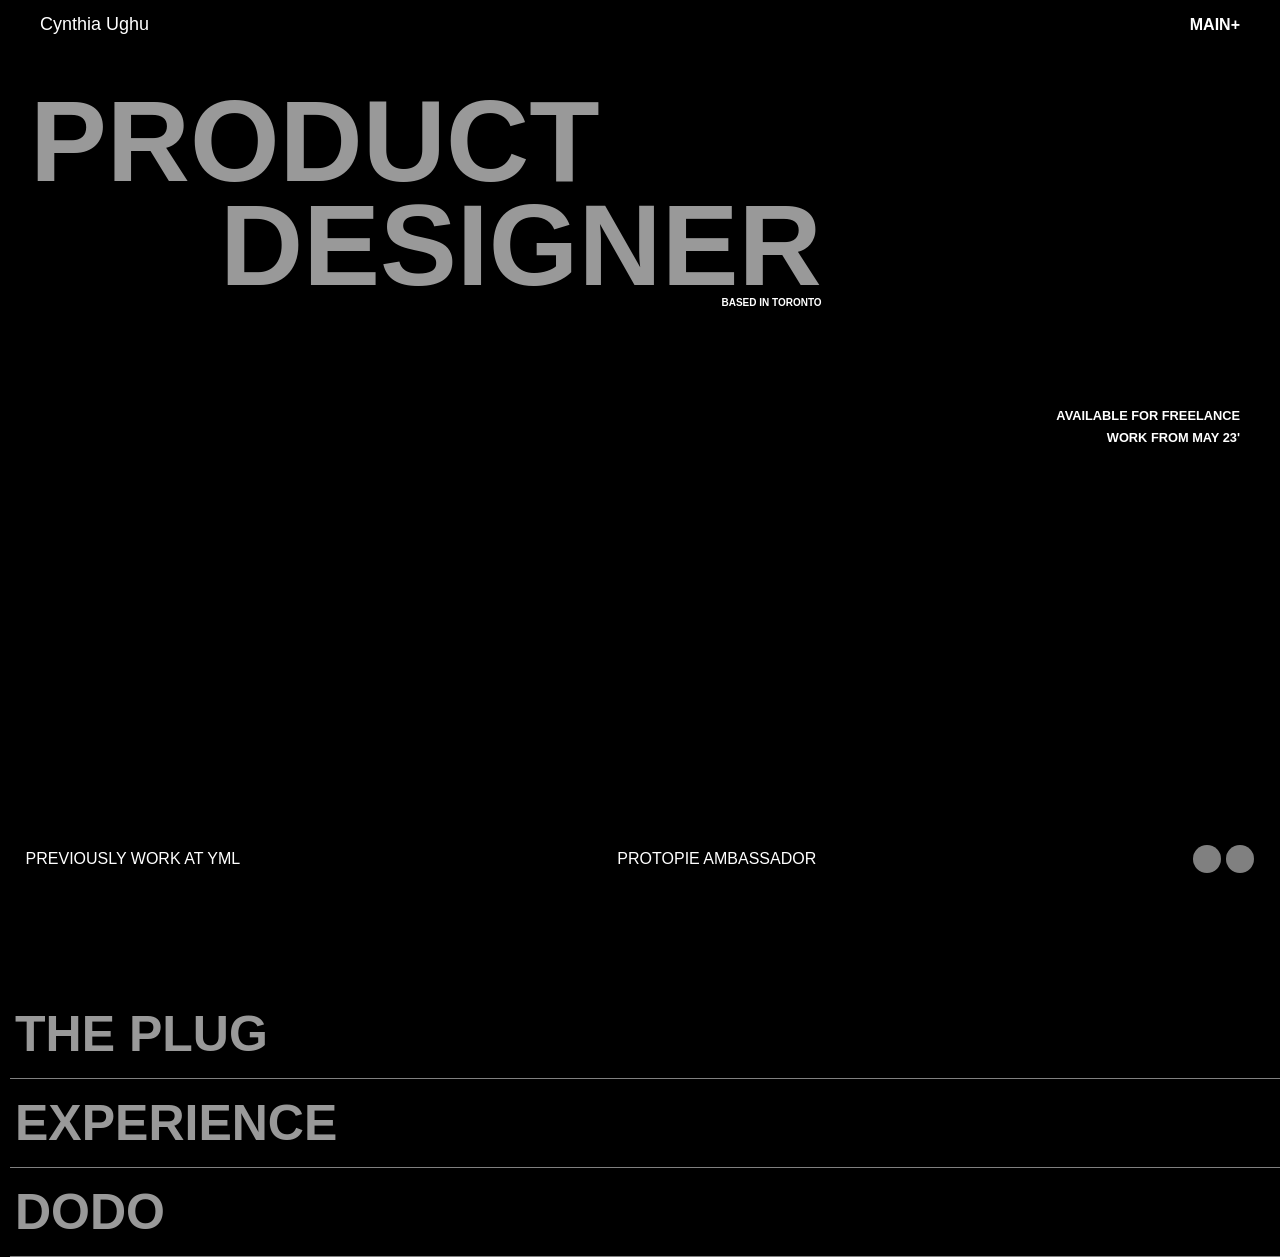
==== project1/index.html @ c9a3d157 "first change" ====
<!DOCTYPE html>
<html lang="en">
<head>
    <meta charset="UTF-8">
    <meta name="viewport" content="width=device-width, initial-scale=1.0">
    <title>Document</title>
    <link rel="stylesheet" href="style.css">
    <link href="https://cdn.jsdelivr.net/npm/remixicon@4.9.0/fonts/remixicon.css"
   rel="stylesheet"/>
</head>
<body>
    <div id="main">
        <div class="nav">
                <a href="/">Cynthia Ughu  </a>
                <h4>MAIN+ </h4>
            </div>
        <div id="hero">
            

            <div class="heading">
                <h1>Product</h1>

                <div class="blocktext">
                <h1 id="second-h1">Designer</h1>
                <h5>based in toronto</h5>
                </div>
                
            </div>

            <div class="littleHeading">
                <h5>available for freelance</h5>
                <h5>work from may 23'</h5>
            </div>
            
            <div class="herofoter">
                <a href="#">previously work at yml <i class="ri-arrow-right-up-line"></i> </a>
                <a href="#"> protopie ambassador <i class="ri-arrow-right-up-line"></i></a>
                
                <div class="circleContainer">
                    <div class="circle"><i class="ri-arrow-down-line"></i></div>
                    <div class="circle"><i class="ri-arrow-down-line"></i></div>
                </div>
            </div>


        </div>

        <div class="secondPage">
            <div class="elem"> 
                <h1>The plug</h1> 
                <img src="https://images.unsplash.com/photo-1761839257870-06874bda71b5?w=400&auto=format&fit=crop&q=60&ixlib=rb-4.1.0&ixid=M3wxMjA3fDF8MHxmZWF0dXJlZC1waG90b3MtZmVlZHwyMzF8fHxlbnwwfHx8fHw%3D" alt="">
            </div>

            <div class="elem">
                <h1>experience</h1>
                <img src="https://images.unsplash.com/photo-1761839259494-71caddcdd6b3?w=400&auto=format&fit=crop&q=60&ixlib=rb-4.1.0&ixid=M3wxMjA3fDF8MHxmZWF0dXJlZC1waG90b3MtZmVlZHw2M3x8fGVufDB8fHx8fA%3D%3D" alt="">
            </div>

            <div class="elem">
                <h1>dodo</h1>
                <img src="https://images.unsplash.com/photo-1773332585815-f106a5d6ed6c?w=400&auto=format&fit=crop&q=60&ixlib=rb-4.1.0&ixid=M3wxMjA3fDF8MHxmZWF0dXJlZC1waG90b3MtZmVlZHwyMTB8fHxlbnwwfHx8fHw%3D" alt="">
            </div>
            
        </div>

        <div class="space"></div>

        
    </div>

    <script src="script.js"></script>
</body> 
</html>
---- project1/style.css ----
*{
    margin: 0;
    padding: 0;
    box-sizing: border-box;
    font-family: 'Franklin Gothic Medium', 'Arial Narrow', Arial, sans-serif;
}
html , body{
    height: 100%;
    width: 100%;
    background-color: black;

}

#main{
    width: 100%;
    
}

#hero{
    width: 100%;
    height: 100vh;
    color: white;
    
}

.nav{
    display: flex;
    align-items: center;
    justify-content: space-between;
    width: 100%;
    padding: 10px 40px;
    color: white;
    position: fixed;
    margin-top: -86px;
}
.nav a{
    color: white;
    text-decoration: none;
    font-size: 18px;
}
.heading {
    margin-top: 90px;
}
.heading h1{
    font-size: 9vw;
    text-transform: uppercase;
    font-weight: 800;
    line-height: 0.9;
    opacity: 0.6;
    margin-left: 30px;
}

#second-h1{
    margin-left: 220px;
}

.blocktext{
    width: fit-content;
}
.blocktext h5{
    text-align: right;
    text-transform: uppercase;
    font-size:10px;
}

.littleHeading{
    margin-top: 100px;
    padding-right: 40px;

}

.littleHeading h5{
    text-align: right;
    text-transform: uppercase;
    margin-top: 0.5vw;
    font-size: 1vw;

}

.herofoter{
    display: flex;
    align-items: center;
    justify-content: space-between;
    position: absolute;
    bottom: 3%;
    width: 100%;
    padding: 0 2vw;
}

.herofoter a{
    color: white;
    text-transform: uppercase;
    text-decoration: none;
}

.circleContainer{
    display: flex;
    gap: 5px;
}
.circle{
    height: 28px;
    width: 28px;
    border-radius: 50%;
    background-color: gray;
    display: flex;
    align-items: center;
    justify-content: center;
}

.secondPage{
    color: white;
    position: relative;
    height: 100%;
    width: 100%;
    padding-left: 10px;
}

.secondPage .elem{
    width: 100%;
    border-bottom: 1px solid gray;
    padding: 15px 5px;
    display: flex;
    align-items: center;
    justify-content: space-between;

}

.elem h1{
    font-size: 50px;
    opacity: 0.6;
    text-transform: uppercase;
}
.elem img{
    height: 100px;
   max-width: 200px;
    object-fit: cover;
    position: absolute;
    opacity: 0;
    mix-blend-mode: difference;
}
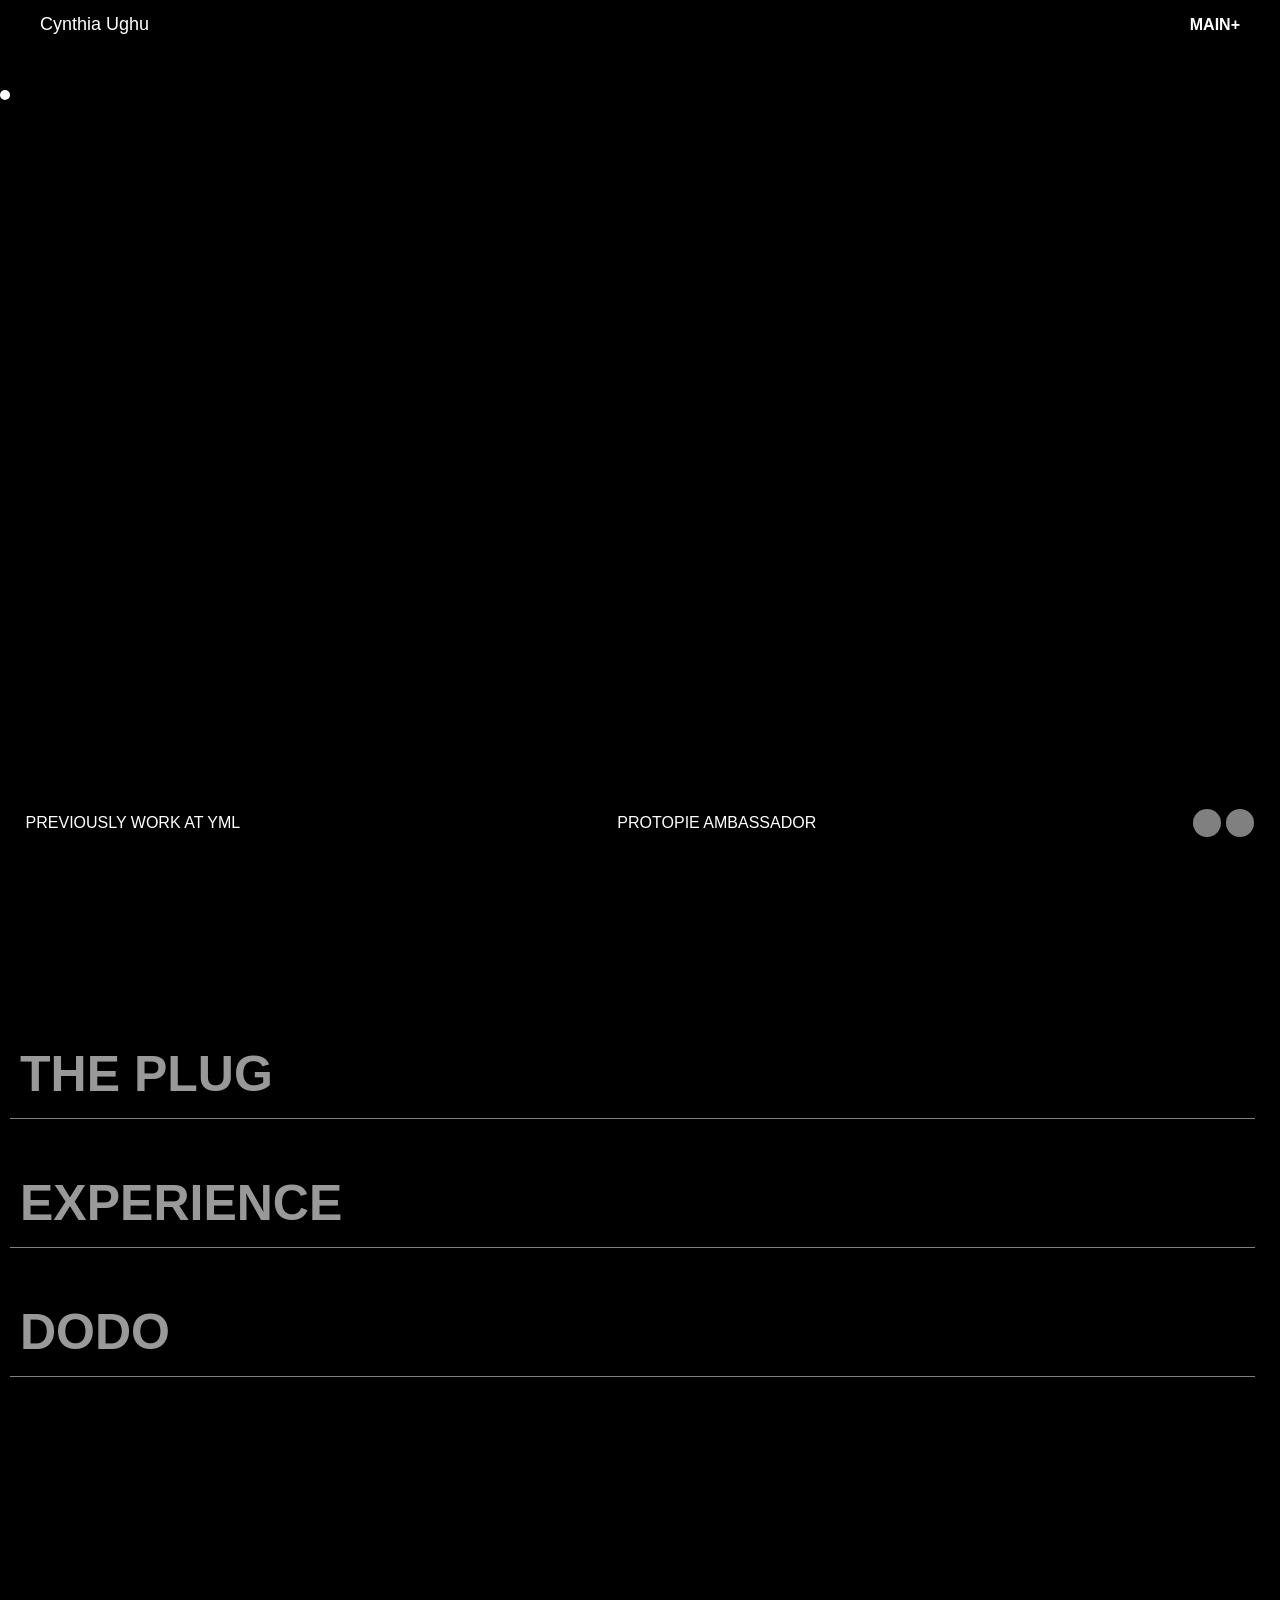
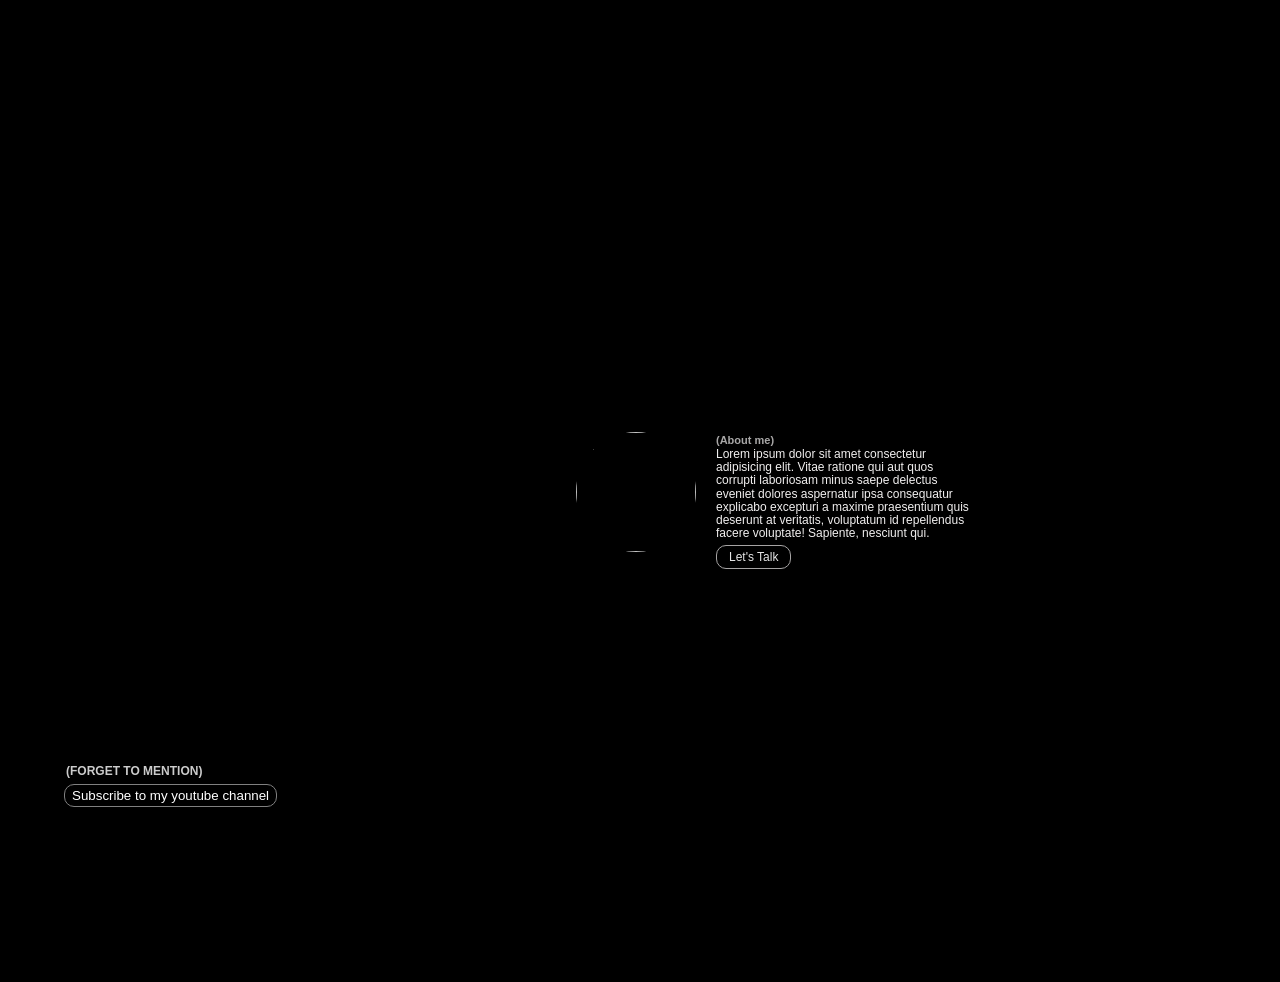
==== commit 4df4def1: "update" ====
--- a/project1/index.html
+++ b/project1/index.html
@@ -5,10 +5,12 @@
     <meta name="viewport" content="width=device-width, initial-scale=1.0">
     <title>Document</title>
     <link rel="stylesheet" href="style.css">
+    <link rel="stylesheet" href="loco.css">
     <link href="https://cdn.jsdelivr.net/npm/remixicon@4.9.0/fonts/remixicon.css"
    rel="stylesheet"/>
 </head>
 <body>
+    <div class="minicircle"> </div>
     <div id="main">
         <div class="nav">
                 <a href="/">Cynthia Ughu  </a>
@@ -18,18 +20,35 @@
             
 
             <div class="heading">
-                <h1>Product</h1>
+                <div class="smoothScrool">
+                    <h1 class="smoothElem" >Product</h1>
 
+                </div>
+                
                 <div class="blocktext">
-                <h1 id="second-h1">Designer</h1>
-                <h5>based in toronto</h5>
+
+                   <div class="smoothScrool">
+                      <h1  class="smoothElem" id="second-h1">Designer</h1>
+                    </div>
+
+                   <div class="smoothScrool">
+                        <h5 class="smoothElem" >based in toronto</h5>
+                   </div>
+                  
+
                 </div>
+                
                 
             </div>
 
             <div class="littleHeading">
-                <h5>available for freelance</h5>
-                <h5>work from may 23'</h5>
+
+                <div class="smoothScrool">
+                    <h5 class="smoothElem">available for freelance</h5>
+                    </div>
+                <div class="smoothScrool">
+                    <h5 class="smoothElem">available for freelance</h5>
+                    </div>
             </div>
             
             <div class="herofoter">
@@ -63,11 +82,34 @@
             
         </div>
 
-        <div class="space"></div>
+        <div class="aboutSection">
 
+          <div class="about">
+             <img src="https://plus.unsplash.com/premium_photo-1689568126014-06fea9d5d341?q=80&w=1170&auto=format&fit=crop&ixlib=rb-4.1.0&ixid=M3wxMjA3fDB8MHxwaG90by1wYWdlfHx8fGVufDB8fHx8fA%3D%3D" alt="">
+
+             <div class="imgText">
+                 <h4>(About me)</h4>
+                 <p>Lorem ipsum dolor sit amet consectetur adipisicing elit. Vitae ratione qui aut quos corrupti laboriosam minus saepe delectus eveniet dolores aspernatur ipsa consequatur explicabo excepturi a maxime praesentium quis deserunt at veritatis, voluptatum id repellendus facere voluptate! Sapiente, nesciunt qui.</p>
+                 <button>Let's Talk</button>
+              </div>
+              <div class="extraAbout">
+            <h5>(forget to mention)</h5>
+            <button>Subscribe to my youtube channel <i class="ri-arrow-right-up-line"></i></button>
+        </div>
+           </div>
+        </div>
+         
+        <div class="footer">
+            <div class="footerleft"></div>
+            <div class="footerright"></div>
+        </div>
         
     </div>
 
+        <script src="https://cdnjs.cloudflare.com/ajax/libs/gsap/3.11.5/gsap.min.js"
+        integrity="sha512-cOH8ndwGgPo+K7pTvMrqYbmI8u8k6Sho3js0gOqVWTmQMlLIi6TbqGWRTpf1ga8ci9H3iPsvDLr4X7xwhC/+DQ=="
+        crossorigin="anonymous" referrerpolicy="no-referrer"></script>
+     <script src="https://cdn.jsdelivr.net/npm/locomotive-scroll@3.5.4/dist/locomotive-scroll.min.js"></script>
     <script src="script.js"></script>
 </body> 
 </html>
--- a/project1/style.css
+++ b/project1/style.css
@@ -11,6 +11,15 @@
 
 }
 
+.minicircle{
+    height: 10px;
+    width: 10px;
+    position: absolute;
+    border-radius: 50%;
+    background-color: white;
+    z-index: 99999;
+}
+ 
 #main{
     width: 100%;
     
@@ -20,7 +29,7 @@
     width: 100%;
     height: 100vh;
     color: white;
-    
+    position: relative;
 }
 
 .nav{
@@ -54,8 +63,19 @@
     margin-left: 220px;
 }
 
+
+.smoothScrool{
+    width: fit-content;
+    overflow: hidden;
+}
+.smoothElem{
+    transform: translateY(100%);
+}
 .blocktext{
     width: fit-content;
+    display: flex;
+    flex-direction: column;
+    align-items: end;
 }
 .blocktext h5{
     text-align: right;
@@ -66,9 +86,11 @@
 .littleHeading{
     margin-top: 100px;
     padding-right: 40px;
-
-}
-
+    display: flex;
+    flex-direction: column;
+    align-items: end;
+
+}
 .littleHeading h5{
     text-align: right;
     text-transform: uppercase;
@@ -82,7 +104,7 @@
     align-items: center;
     justify-content: space-between;
     position: absolute;
-    bottom: 3%;
+    bottom: 17%;
     width: 100%;
     padding: 0 2vw;
 }
@@ -109,19 +131,22 @@
 
 .secondPage{
     color: white;
+    height: 68vh;
+    width: 100%;
+    padding-left: 10px;
+    
+}
+
+.secondPage .elem{
+    width: 98%;
+    border-bottom: 1px solid gray;
+    padding: 15px 10px;
+    display: flex;
+    align-items: center;
+    justify-content: space-between;
     position: relative;
-    height: 100%;
-    width: 100%;
-    padding-left: 10px;
-}
-
-.secondPage .elem{
-    width: 100%;
-    border-bottom: 1px solid gray;
-    padding: 15px 5px;
-    display: flex;
-    align-items: center;
-    justify-content: space-between;
+    margin-top: 40px;
+
 
 }
 
@@ -131,11 +156,98 @@
     text-transform: uppercase;
 }
 .elem img{
-    height: 100px;
-   max-width: 200px;
+    height: 140%;
+    max-width: 180px;
     object-fit: cover;
     position: absolute;
     opacity: 0;
     mix-blend-mode: difference;
-}
-
+    transition: all 0.3s;
+  
+}
+
+.aboutSection{
+    height: 100vh;
+    width: 100%;
+}
+.about{
+    height: 100vh;
+    width: 100%;
+    display: flex;
+    align-items: center;
+    left: 45%;
+    gap: 20px;
+    position: relative;
+}
+
+.about img {
+    height: 120px;
+    width: 120px;
+    object-fit: cover;
+    border-radius: 50%;
+}
+
+.imgText{
+    color: rgb(241, 239, 239);
+    width: 255px;
+    height: 120px;
+}
+.imgText h4{
+    opacity: 0.7;
+    font-size: 11px;
+    padding: 2px 0;
+}
+
+.imgText p{
+    font-size: 12px;
+    line-height: 1.1;
+}
+.imgText button{
+    background-color: transparent;
+    color: white;
+    padding: 4px 12px;
+    border: 1px solid rgb(184, 182, 182);
+    border-radius: 10px;
+    margin-top: 5px;
+    opacity: .9;
+    font-size: 12px;
+    cursor: pointer;
+}
+
+.extraAbout{
+    color: white;
+    position: absolute;
+    top: 80%;
+    left: -40%;
+
+}
+.extraAbout h5{
+    font-size: 12px;
+    text-transform: uppercase;
+    opacity: 0.8;
+    padding: 2px;
+}
+.extraAbout button{
+    padding: 3px 7px;
+    background-color: transparent;
+    color: white;
+    border: 1px solid gray;
+    border-radius: 10px;
+    cursor: pointer;
+    margin-top: 4px;
+}
+.footer{
+    display: flex;
+    align-items: center;
+    justify-content: space-between;
+    padding: 20px 30px;
+
+}
+.footerleft{
+    display: flex;
+    gap: 20px;
+}
+.footerright{
+    display: flex;
+    gap: 20px;
+}
--- a/project1/loco.css
+++ b/project1/loco.css
@@ -0,0 +1,85 @@
+html.has-scroll-smooth {
+    overflow: hidden;
+}
+
+html.has-scroll-dragging {
+    -webkit-user-select: none;
+    -moz-user-select: none;
+    -ms-user-select: none;
+    user-select: none;
+}
+
+.has-scroll-smooth body {
+    overflow: hidden;
+}
+
+.has-scroll-smooth [data-scroll-container] {
+    min-height: 100vh;
+}
+
+[data-scroll-direction="horizontal"] [data-scroll-container] {
+    height: 100vh;
+    display: inline-block;
+    white-space: nowrap;
+}
+
+[data-scroll-direction="horizontal"] [data-scroll-section] {
+    display: inline-block;
+    vertical-align: top;
+    white-space: nowrap;
+    height: 100%;
+}
+
+.c-scrollbar {
+    position: absolute;
+    right: 0;
+    top: 0;
+    width: 11px;
+    height: 100%;
+    transform-origin: center right;
+    transition: transform 0.3s, opacity 0.3s;
+    opacity: 0;
+}
+
+.c-scrollbar:hover {
+    transform: scaleX(1.45);
+}
+
+.c-scrollbar:hover, .has-scroll-scrolling .c-scrollbar, .has-scroll-dragging .c-scrollbar {
+    opacity: 1;
+}
+
+[data-scroll-direction="horizontal"] .c-scrollbar {
+    width: 100%;
+    height: 10px;
+    top: auto;
+    bottom: 0;
+    transform: scaleY(1);
+}
+
+[data-scroll-direction="horizontal"] .c-scrollbar:hover {
+    transform: scaleY(1.3);
+}
+
+.c-scrollbar_thumb {
+    position: absolute;
+    top: 0;
+    right: 0;
+    background-color: black;
+    opacity: 0.5;
+    width: 7px;
+    border-radius: 10px;
+    margin: 2px;
+    cursor: -webkit-grab;
+    cursor: grab;
+}
+
+.has-scroll-dragging .c-scrollbar_thumb {
+    cursor: -webkit-grabbing;
+    cursor: grabbing;
+}
+
+[data-scroll-direction="horizontal"] .c-scrollbar_thumb {
+    right: auto;
+    bottom: 0;
+}
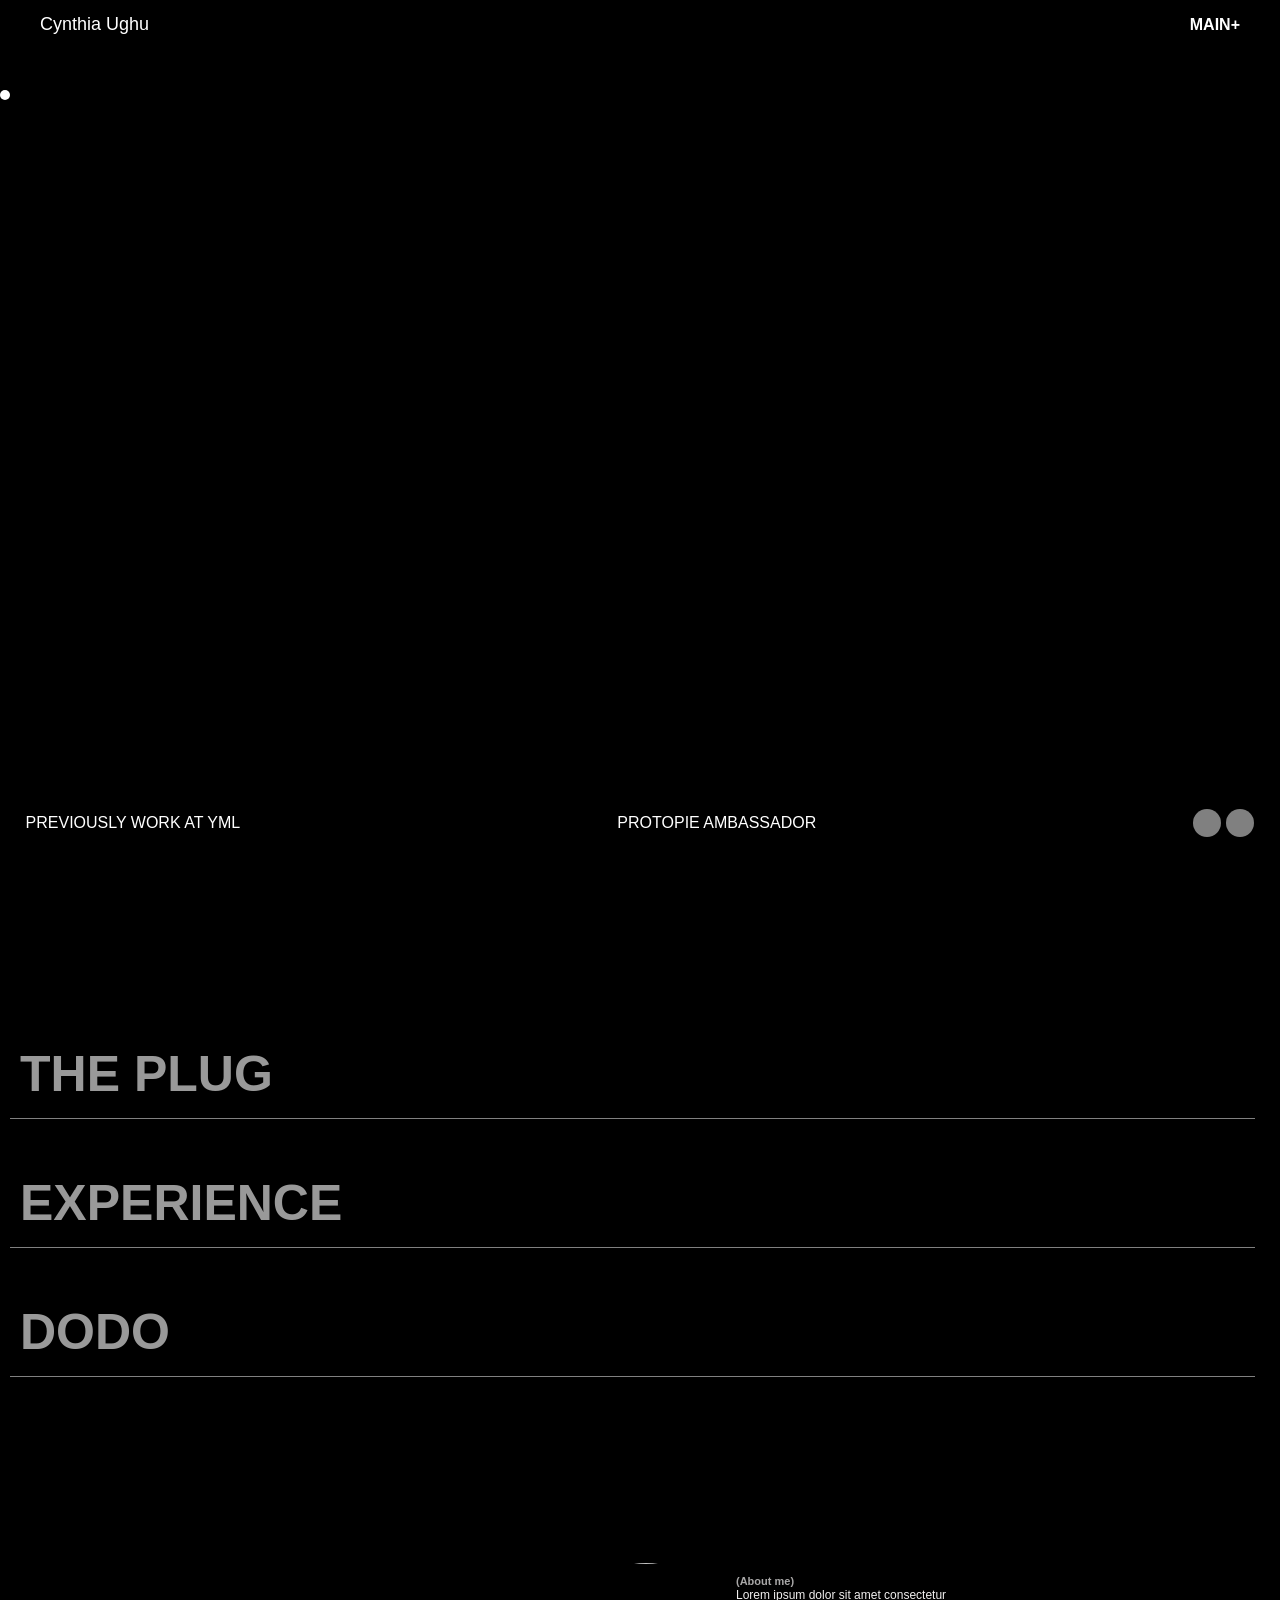
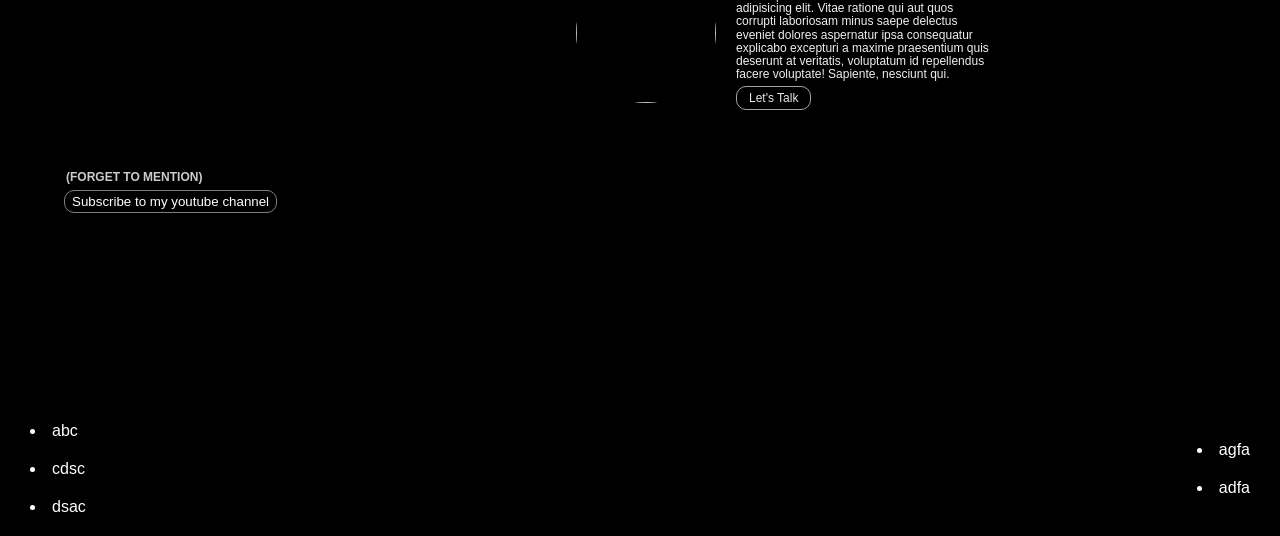
==== commit c7c62cd4: "another upadate" ====
--- a/project1/index.html
+++ b/project1/index.html
@@ -100,8 +100,19 @@
         </div>
          
         <div class="footer">
-            <div class="footerleft"></div>
-            <div class="footerright"></div>
+            <div class="footerleft"> 
+
+            <li>abc</li>
+            <li>cdsc</li>
+            <li>dsac</li>
+        
+           </div>
+            
+            <div class="footerright">
+                 <li>agfa</li>
+                <li>adfa</li>
+            </div>
+
         </div>
         
     </div>
--- a/project1/style.css
+++ b/project1/style.css
@@ -18,6 +18,7 @@
     border-radius: 50%;
     background-color: white;
     z-index: 99999;
+    transform: skewX(30%);
 }
  
 #main{
@@ -167,22 +168,24 @@
 }
 
 .aboutSection{
-    height: 100vh;
+    height: 40vh;
     width: 100%;
 }
 .about{
-    height: 100vh;
+    height: 50vh;
     width: 100%;
     display: flex;
     align-items: center;
     left: 45%;
     gap: 20px;
     position: relative;
+    top: -65%;
+
 }
 
 .about img {
-    height: 120px;
-    width: 120px;
+    height: 140px;
+    width: 140px;
     object-fit: cover;
     border-radius: 50%;
 }
@@ -241,13 +244,17 @@
     align-items: center;
     justify-content: space-between;
     padding: 20px 30px;
-
+    color: white;
+    width: 100%;
+    bottom: 40%;
 }
 .footerleft{
     display: flex;
     gap: 20px;
+    flex-direction: column;
 }
 .footerright{
     display: flex;
     gap: 20px;
+    flex-direction: column;
 }
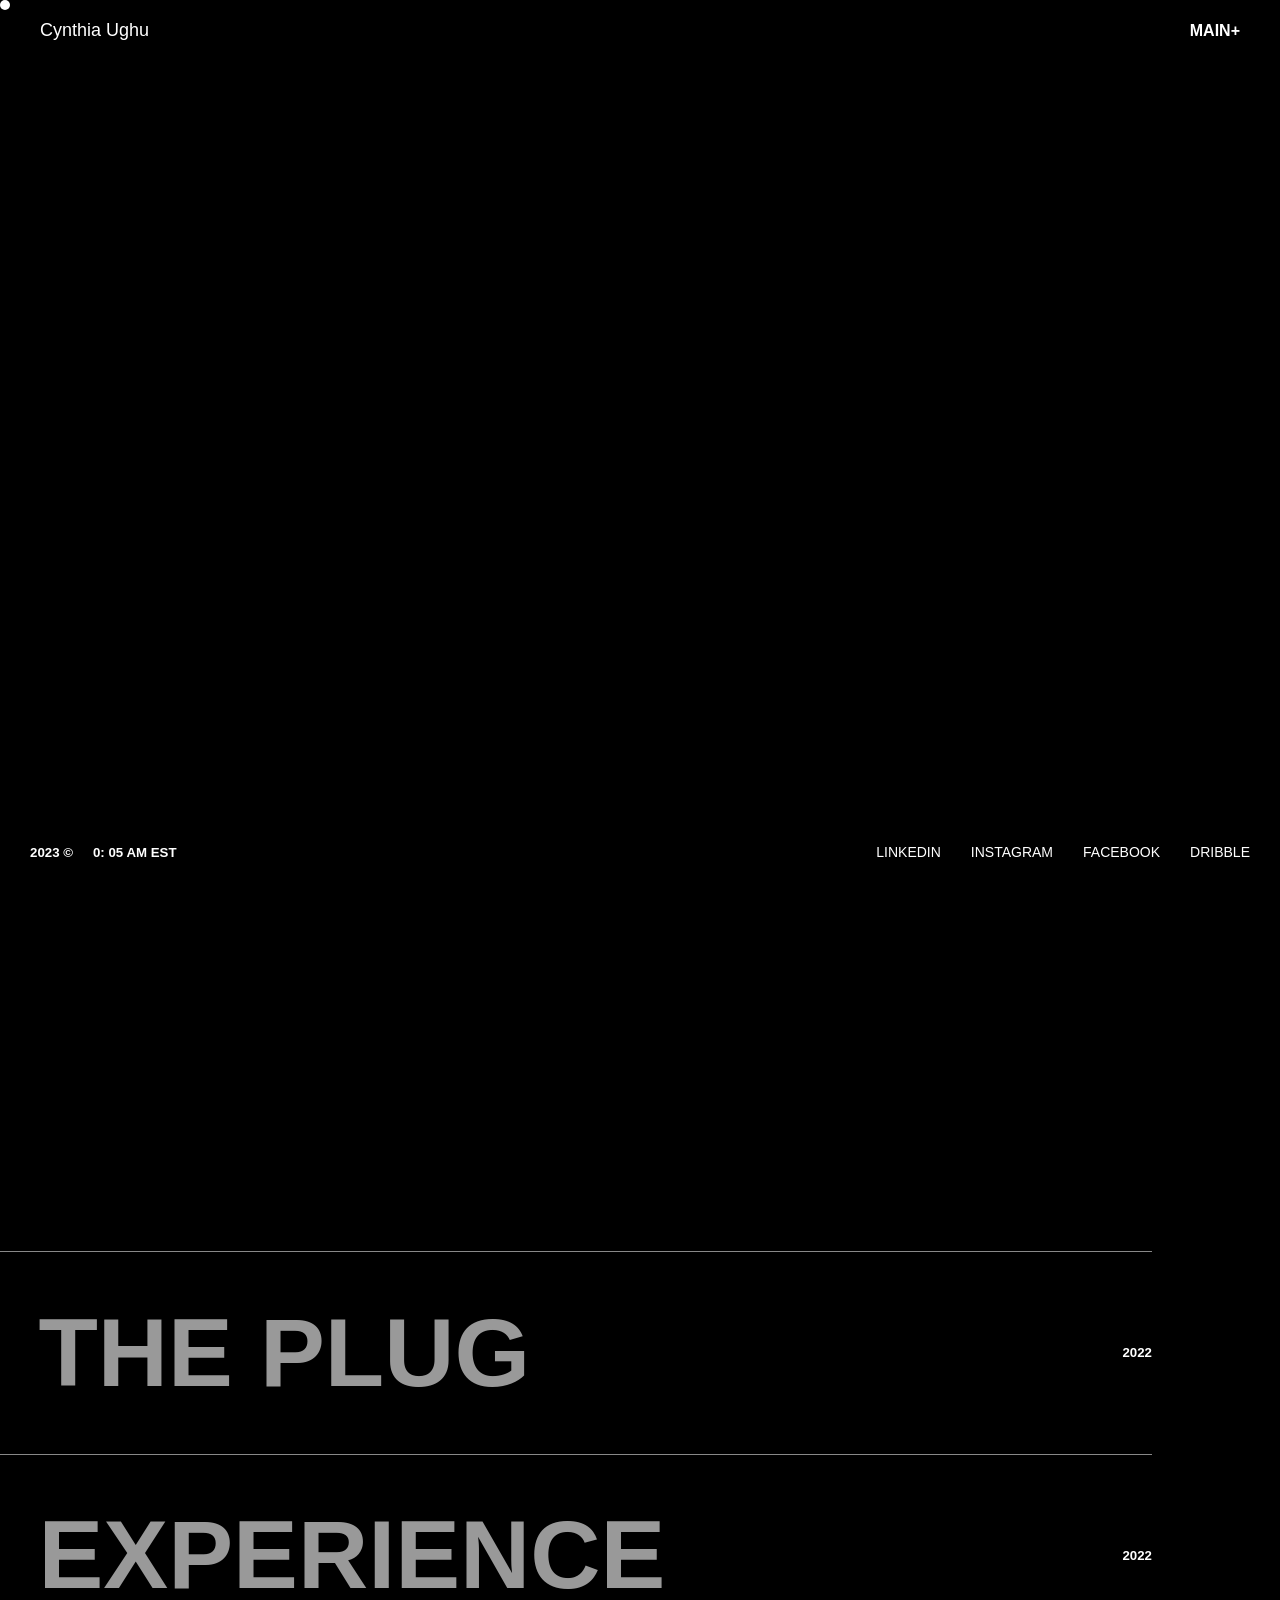
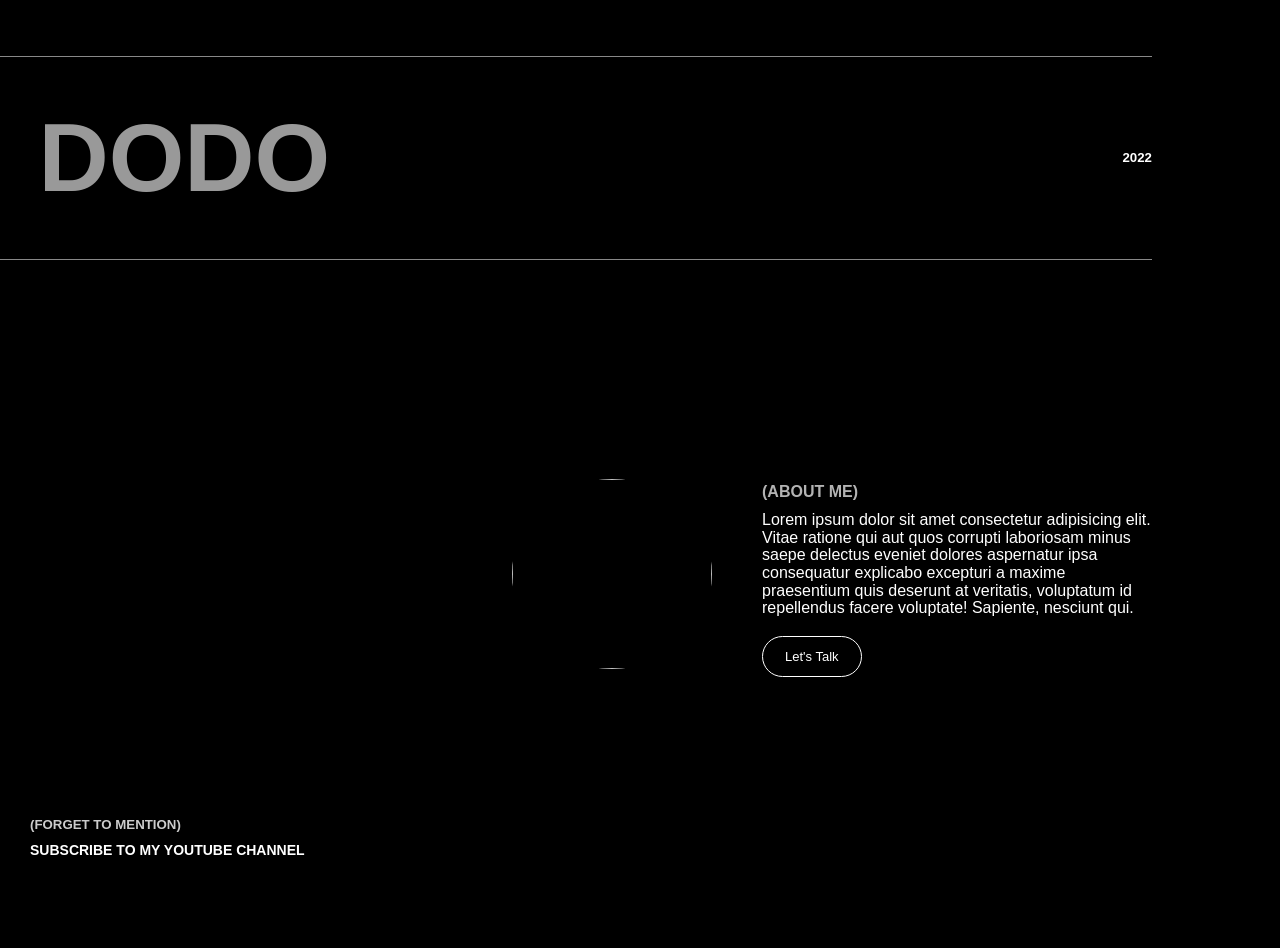
==== commit d3d60acb: "complete projects" ====
--- a/project1/index.html
+++ b/project1/index.html
@@ -3,7 +3,7 @@
 <head>
     <meta charset="UTF-8">
     <meta name="viewport" content="width=device-width, initial-scale=1.0">
-    <title>Document</title>
+    <title>Doc</title>
     <link rel="stylesheet" href="style.css">
     <link rel="stylesheet" href="loco.css">
     <link href="https://cdn.jsdelivr.net/npm/remixicon@4.9.0/fonts/remixicon.css"
@@ -11,12 +11,12 @@
 </head>
 <body>
     <div class="minicircle"> </div>
-    <div id="main">
+    <div id="main" data-scroll-container>
         <div class="nav">
                 <a href="/">Cynthia Ughu  </a>
                 <h4>MAIN+ </h4>
             </div>
-        <div id="hero">
+        <div id="hero" data-scroll-section>
             
 
             <div class="heading">
@@ -64,53 +64,57 @@
 
         </div>
 
-        <div class="secondPage">
+        <div class="secondPage" data-scroll-section>
             <div class="elem"> 
                 <h1>The plug</h1> 
                 <img src="https://images.unsplash.com/photo-1761839257870-06874bda71b5?w=400&auto=format&fit=crop&q=60&ixlib=rb-4.1.0&ixid=M3wxMjA3fDF8MHxmZWF0dXJlZC1waG90b3MtZmVlZHwyMzF8fHxlbnwwfHx8fHw%3D" alt="">
+                <h5>2022</h5>
+
             </div>
 
             <div class="elem">
                 <h1>experience</h1>
                 <img src="https://images.unsplash.com/photo-1761839259494-71caddcdd6b3?w=400&auto=format&fit=crop&q=60&ixlib=rb-4.1.0&ixid=M3wxMjA3fDF8MHxmZWF0dXJlZC1waG90b3MtZmVlZHw2M3x8fGVufDB8fHx8fA%3D%3D" alt="">
+                <h5>2022</h5>
             </div>
 
-            <div class="elem">
+            <div class="elem elemlast">
                 <h1>dodo</h1>
                 <img src="https://images.unsplash.com/photo-1773332585815-f106a5d6ed6c?w=400&auto=format&fit=crop&q=60&ixlib=rb-4.1.0&ixid=M3wxMjA3fDF8MHxmZWF0dXJlZC1waG90b3MtZmVlZHwyMTB8fHxlbnwwfHx8fHw%3D" alt="">
+                <h5>2022</h5>
             </div>
             
         </div>
 
-        <div class="aboutSection">
 
-          <div class="about">
+
+       <div class="about" data-scroll-section>
              <img src="https://plus.unsplash.com/premium_photo-1689568126014-06fea9d5d341?q=80&w=1170&auto=format&fit=crop&ixlib=rb-4.1.0&ixid=M3wxMjA3fDB8MHxwaG90by1wYWdlfHx8fGVufDB8fHx8fA%3D%3D" alt="">
 
-             <div class="imgText">
+              <div class="imgText">
                  <h4>(About me)</h4>
                  <p>Lorem ipsum dolor sit amet consectetur adipisicing elit. Vitae ratione qui aut quos corrupti laboriosam minus saepe delectus eveniet dolores aspernatur ipsa consequatur explicabo excepturi a maxime praesentium quis deserunt at veritatis, voluptatum id repellendus facere voluptate! Sapiente, nesciunt qui.</p>
-                 <button>Let's Talk</button>
+                 <a href="#"> Let's Talk</a>
               </div>
-              <div class="extraAbout">
-            <h5>(forget to mention)</h5>
-            <button>Subscribe to my youtube channel <i class="ri-arrow-right-up-line"></i></button>
+       </div>
+
+       <div class="extraAbout" data-scroll-section>
+           <h5>(forget to mention)</h5>
+            <h3>Subscribe to my youtube channel <i class="ri-arrow-right-up-line"></i></h3>
         </div>
-           </div>
-        </div>
+
+
          
         <div class="footer">
             <div class="footerleft"> 
 
-            <li>abc</li>
-            <li>cdsc</li>
-            <li>dsac</li>
-        
+              <h5>2023 &copy;</h5> 
+              <h5> 0: 05 AM EST</h5>      
+
            </div>
             
             <div class="footerright">
-                 <li>agfa</li>
-                <li>adfa</li>
+               <a href="#">Linkedin</a> <a href="#">instagram</a> <a href="#">facebook</a> <a href="#">dribble</a>
             </div>
 
         </div>
@@ -120,7 +124,9 @@
         <script src="https://cdnjs.cloudflare.com/ajax/libs/gsap/3.11.5/gsap.min.js"
         integrity="sha512-cOH8ndwGgPo+K7pTvMrqYbmI8u8k6Sho3js0gOqVWTmQMlLIi6TbqGWRTpf1ga8ci9H3iPsvDLr4X7xwhC/+DQ=="
         crossorigin="anonymous" referrerpolicy="no-referrer"></script>
-     <script src="https://cdn.jsdelivr.net/npm/locomotive-scroll@3.5.4/dist/locomotive-scroll.min.js"></script>
-    <script src="script.js"></script>
+    
+        <script src="https://cdn.jsdelivr.net/npm/locomotive-scroll@3.5.4/dist/locomotive-scroll.min.js"></script>
+   
+        <script src="script.js"></script>
 </body> 
 </html>
--- a/project1/style.css
+++ b/project1/style.css
@@ -5,7 +5,7 @@
     font-family: 'Franklin Gothic Medium', 'Arial Narrow', Arial, sans-serif;
 }
 html , body{
-    height: 100%;
+    height: 100vh;
     width: 100%;
     background-color: black;
 
@@ -28,20 +28,27 @@
 
 #hero{
     width: 100%;
-    height: 100vh;
+   min-height:  100vh;
     color: white;
     position: relative;
 }
 
 .nav{
-    display: flex;
+    /* display: flex;
     align-items: center;
     justify-content: space-between;
     width: 100%;
     padding: 10px 40px;
     color: white;
     position: fixed;
-    margin-top: -86px;
+    margin-top: -86px; */
+
+    display: flex;
+    align-items: center;
+    justify-content: space-between;
+    width: 100%;
+    padding: 20px 40px;
+    color: #fff;    
 }
 .nav a{
     color: white;
@@ -81,7 +88,7 @@
 .blocktext h5{
     text-align: right;
     text-transform: uppercase;
-    font-size:10px;
+    font-size:15px;
 }
 
 .littleHeading{
@@ -132,81 +139,91 @@
 
 .secondPage{
     color: white;
-    height: 68vh;
-    width: 100%;
-    padding-left: 10px;
+    padding-right: 10vw;
+    padding-top: 200px;
+    background-color: black;
+    width: 100%;
+   min-height: 100vh;
     
 }
 
 .secondPage .elem{
-    width: 98%;
-    border-bottom: 1px solid gray;
-    padding: 15px 10px;
-    display: flex;
-    align-items: center;
-    justify-content: space-between;
     position: relative;
-    margin-top: 40px;
+    display: flex;
+    align-items: center;
+    justify-content: space-between;
+    width: 100%;
+    padding: 3.5vw 3vw;
+    padding-right: 0;
+    border-top: 1px solid #888;
 
 
 }
 
 .elem h1{
-    font-size: 50px;
+    font-size: 7.6vw;
     opacity: 0.6;
     text-transform: uppercase;
+}
+.elemlast{
+    border-bottom: 1px solid #888;
 }
 .elem img{
     height: 140%;
-    max-width: 180px;
-    object-fit: cover;
     position: absolute;
     opacity: 0;
-    mix-blend-mode: difference;
-    transition: all 0.3s;
+    transform: translate(-50%, -50%);
+    pointer-events: none;
+    z-index: 999;
+
   
 }
 
-.aboutSection{
-    height: 40vh;
-    width: 100%;
-}
 .about{
-    height: 50vh;
+    /* height: 50vh;
     width: 100%;
     display: flex;
     align-items: center;
     left: 45%;
     gap: 20px;
     position: relative;
-    top: -65%;
+    top: -65%; */
+    
+    display: flex;
+    align-items: center;
+    gap: 50px;
+    color: #fff;
+    padding: 10vw 10vw;
+    padding-left: 40vw;
+    width: 100%;
+    background-color: black;
 
 }
 
 .about img {
-    height: 140px;
-    width: 140px;
-    object-fit: cover;
-    border-radius: 50%;
+   width: 200px;
+  height: 190px;
+   border-radius: 50%;
+   object-fit: cover;
+
 }
 
 .imgText{
-    color: rgb(241, 239, 239);
-    width: 255px;
-    height: 120px;
+
+    width: 25rem;
 }
 .imgText h4{
     opacity: 0.7;
-    font-size: 11px;
-    padding: 2px 0;
+    text-transform: uppercase;
+    margin-bottom: 10px;
 }
 
 .imgText p{
-    font-size: 12px;
+    margin-bottom: 30px;
     line-height: 1.1;
 }
-.imgText button{
-    background-color: transparent;
+.imgText a{
+    /* background-color: transparent;
     color: white;
     padding: 4px 12px;
     border: 1px solid rgb(184, 182, 182);
@@ -214,47 +231,71 @@
     margin-top: 5px;
     opacity: .9;
     font-size: 12px;
-    cursor: pointer;
+    cursor: pointer; */
+
+    padding: 12px 22px;
+    border: 1px solid #fff;
+    border-radius: 100px;
+    color: #fff;
+    font-size: 13px;
+    text-decoration: none;
 }
 
 .extraAbout{
-    color: white;
+    /* color: white;
     position: absolute;
     top: 80%;
-    left: -40%;
+    left: -40%; */
+    color: #fff;
+    padding: 20px 30px;
+    padding-bottom: 7vw;
+    background-color: black;
 
 }
 .extraAbout h5{
-    font-size: 12px;
     text-transform: uppercase;
     opacity: 0.8;
-    padding: 2px;
-}
-.extraAbout button{
-    padding: 3px 7px;
+}
+.extraAbout h3{
+    /* padding: 3px 7px;
     background-color: transparent;
     color: white;
     border: 1px solid gray;
     border-radius: 10px;
     cursor: pointer;
-    margin-top: 4px;
-}
-.footer{
-    display: flex;
-    align-items: center;
-    justify-content: space-between;
-    padding: 20px 30px;
-    color: white;
-    width: 100%;
-    bottom: 40%;
-}
-.footerleft{
+    margin-top: 4px; */
+
+    text-transform: uppercase;
+    font-size: 14px;
+    margin-top: 10px;
+}
+
+.footer {
+    color: #fff;
+    background-color: black;
+    display: flex;
+    align-items: center;
+    justify-content: space-between;
+    padding: 40px 30px;
+    width: 100%;
+    bottom: 0;
+    position: fixed;
+}
+
+.footerleft {
     display: flex;
     gap: 20px;
-    flex-direction: column;
-}
-.footerright{
-    display: flex;
-    gap: 20px;
-    flex-direction: column;
-}+}
+
+.footerright {
+    display: flex;
+    gap: 30px;
+}
+
+.footer a {
+    text-transform: uppercase;
+    font-size: 14px;
+    font-weight: 500;
+    color: #fff;
+    text-decoration: none;
+}
